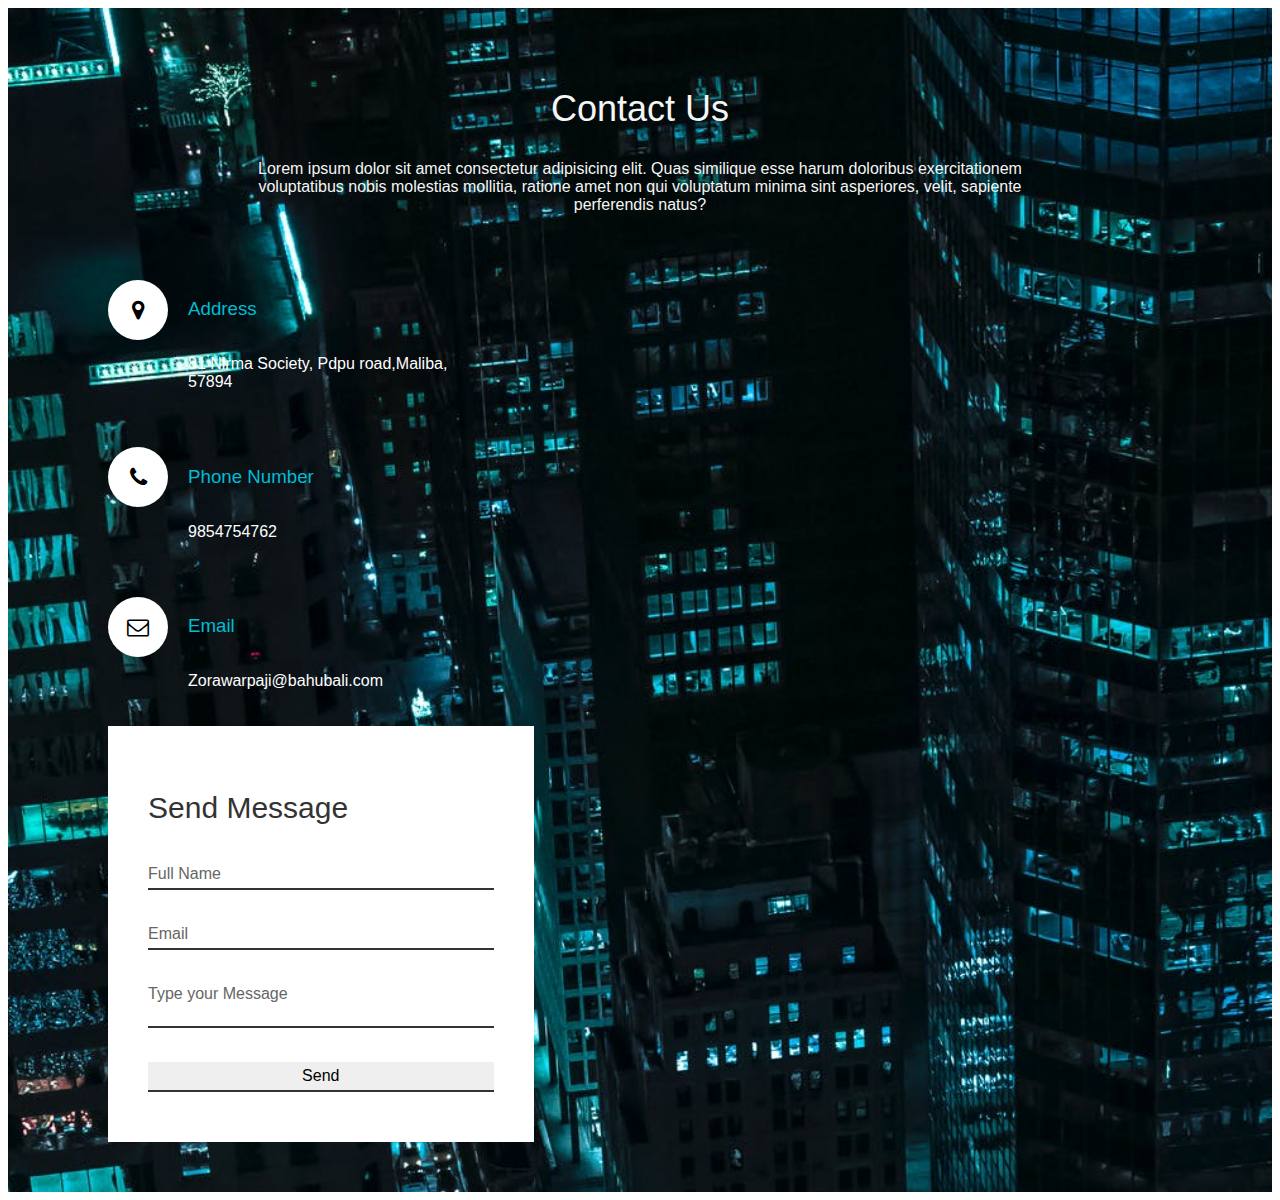
==== Contact.html @ 14b3b6fa "2nd Commit" ====
<!DOCTYPE html>
<html lang="en">
  <head>
    <title>Contact Us</title>
    <link rel="stylesheet" href="Contact.css" />
    <link
      rel="stylesheet"
      href="https://stackpath.bootstrapcdn.com/font-awesome/4.7.0/css/font-awesome.min.css"
      integrity="sha384-wvfXpqpZZVQGK6TAh5PVlGOfQNHSoD2xbE+QkPxCAFlNEevoEH3Sl0sibVcOQVnN"
      crossorigin="anonymous"
    />
  </head>
  <body>
    <section class="contact">
      <div class="content">
        <h2>Contact Us</h2>
        <p>
          Lorem ipsum dolor sit amet consectetur adipisicing elit. Quas
          similique esse harum doloribus exercitationem voluptatibus nobis
          molestias mollitia, ratione amet non qui voluptatum minima sint
          asperiores, velit, sapiente perferendis natus?
        </p>
      </div>
      <div class="container">
        <div class="contactInfo">
          <div class="box">
            <div class="Icon">
              <i class="fa fa-map-marker" aria-hidden="true"></i>
            </div>
            <div class="text">
              <h3>Address</h3>
              <p>81 Nirma Society, Pdpu road,Maliba,<br />57894</p>
            </div>
          </div>
          <div class="box">
            <div class="Icon">
              <i class="fa fa-phone" aria-hidden="true"></i>
            </div>
            <div class="text">
              <h3>Phone Number</h3>
              <p>9854754762</p>
            </div>
          </div>
          <div class="box">
            <div class="Icon">
              <i class="fa fa-envelope-o" aria-hidden="true"></i>
            </div>
            <div class="text">
              <h3>Email</h3>
              <p>Zorawarpaji@bahubali.com</p>
            </div>
          </div>
        </div>
        <div class="contactForm">
          <form>
            <h2>Send Message</h2>
            <div class="inputBox">
              <input type="text" required="" />
              <span>Full Name</span>
            </div>
            <div class="inputBox">
              <input type="text" required="" />
              <span>Email</span>
            </div>
            <div class="inputBox">
              <textarea type="text" required=""></textarea>
              <span>Type your Message</span>
            </div>
            <div class="inputBox">
              <input type="submit" value="Send" />
            </div>
          </form>
        </div>
      </div>
    </section>
  </body>
</html>
---- Contact.css ----
*{
    margin 0;
    padding: 0;
    box-sizing: border-box;
    font-family: 'poppins',sans-serif;
}
.contact
{
    position: relative;
    min-height: 100vh;
    padding: 50px 100px;
    display: flex;
    justify-content: center;
    align-items: center;
    background:url(ContactForm.png);
    flex-direction: column;
    background-size: cover;
}
.contact .content
{
    max-width: 800px;
    text-align: center;
}
.contact .content h2
{
    font-size: 36px;
    font-weight: 500;
    color:whitesmoke;
}
.contact .content p
{
    
    font-weight: 300;
    color:whitesmoke;
}
.container
{
    width:100%;
    sidplay:flex;
    justify-content:center;
    align-items: center;
    margin-top: 30px;
}
.container .contactInfo
{
    width: 50%;
    display: flex;
    flex-direction: column;
}
.container .contactInfo .box
{
    position: relative;
    padding:  20px 0;
    display: flex;
}
.container .contactInfo .box .Icon
{
    min-width: 60px;
    height:60px;
    background: #ffffff;
    display: flex;
    justify-content: center;
    align-items: center;
    border-radius: 50%;
    font-size:22px;
 
}
.container .contactInfo .box .text
{
    display: flex;
    margin-left: 20px;
    font-size: 16px;
    color:white;
    flex-direction: column;
    font-weight: 300;

}
.container .contactInfo .box .text h3
{
    font-weight:500;
    color:#00bcd4;

}
.contactForm
{
    width: 40%;
    padding:40px;
    background: #ffff;

}
.contactForm h2{
    font-size:30px;
    color:#333;
    font-weight: 500;

}
.contactForm .inputBox
{
    position: relative;
    width: 100%;
    margin-top:10px;

}
.contactForm .inputBox input,.contactForm .inputBox textarea{
    width: 100%;
    padding:5px 0;
    font-size: 16px;
    margin: 10px 0;
    border: none;
    border-bottom: 2px solid #333;
    outline: none;
    resize: none;
}
.contactForm .inputBox span{
    position:absolute ;
    left:0;
    
    padding:5px 0;
    font-size: 16px;
    margin: 10px 0;
    pointer-events: none;
    transition: .5s;
    color:#666;
}
.contactForm .inputBox input:focus ~ span,
.contactForm .inputBox input:valid ~ span,
.contactForm .inputBox textarea:focus ~ span,
.contactForm .inputBox textarea:valid ~ span
{
    color:#e91e63;
    font-size:12px;
    transform: translateY(-20px);
}
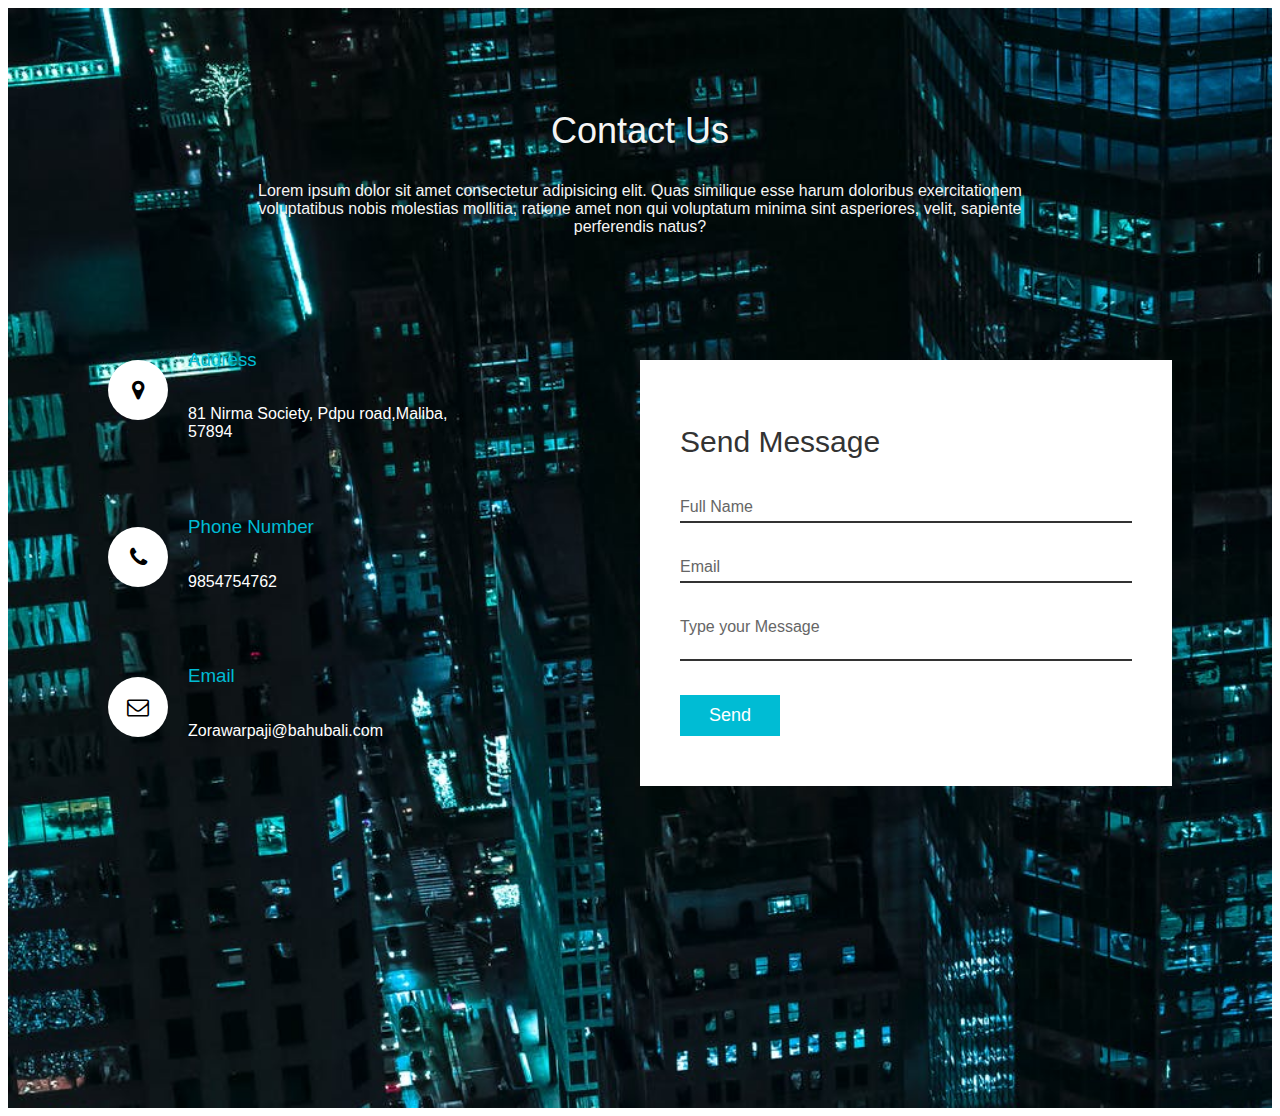
==== commit f6b4cc95: "3rd Commit" ====
--- a/Contact.html
+++ b/Contact.html
@@ -1,77 +1,79 @@
 <!DOCTYPE html>
 <html lang="en">
-  <head>
-    <title>Contact Us</title>
-    <link rel="stylesheet" href="Contact.css" />
-    <link
-      rel="stylesheet"
-      href="https://stackpath.bootstrapcdn.com/font-awesome/4.7.0/css/font-awesome.min.css"
-      integrity="sha384-wvfXpqpZZVQGK6TAh5PVlGOfQNHSoD2xbE+QkPxCAFlNEevoEH3Sl0sibVcOQVnN"
-      crossorigin="anonymous"
-    />
-  </head>
-  <body>
-    <section class="contact">
-      <div class="content">
-        <h2>Contact Us</h2>
-        <p>
-          Lorem ipsum dolor sit amet consectetur adipisicing elit. Quas
+    <head>
+        <title>Contact Us</title>
+        <link rel="stylesheet" href="Contact.css">
+        <link
+            rel="stylesheet"
+            href="https://stackpath.bootstrapcdn.com/font-awesome/4.7.0/css/font-awesome.min.css"
+            integrity="sha384-wvfXpqpZZVQGK6TAh5PVlGOfQNHSoD2xbE+QkPxCAFlNEevoEH3Sl0sibVcOQVnN"
+            crossorigin="anonymous"
+        >
+    </head>
+    <body>
+        <section class="contact">
+            <div class="content">
+                <h2>Contact Us</h2>
+                <p>
+                    Lorem ipsum dolor sit amet consectetur adipisicing elit. Quas
           similique esse harum doloribus exercitationem voluptatibus nobis
           molestias mollitia, ratione amet non qui voluptatum minima sint
           asperiores, velit, sapiente perferendis natus?
-        </p>
-      </div>
-      <div class="container">
-        <div class="contactInfo">
-          <div class="box">
-            <div class="Icon">
-              <i class="fa fa-map-marker" aria-hidden="true"></i>
+                </p>
             </div>
-            <div class="text">
-              <h3>Address</h3>
-              <p>81 Nirma Society, Pdpu road,Maliba,<br />57894</p>
+            <div class="container">
+                <div class="contactInfo">
+                    <div class="box">
+                        <div class="Icon">
+                            <i class="fa fa-map-marker" aria-hidden="true"></i>
+                        </div>
+                        <div class="text">
+                            <h3>Address</h3>
+                            <p>81 Nirma Society, Pdpu road,Maliba,
+                                <br>57894
+                            </p>
+                        </div>
+                    </div>
+                    <div class="box">
+                        <div class="Icon">
+                            <i class="fa fa-phone" aria-hidden="true"></i>
+                        </div>
+                        <div class="text">
+                            <h3>Phone Number</h3>
+                            <p>9854754762</p>
+                        </div>
+                    </div>
+                    <div class="box">
+                        <div class="Icon">
+                            <i class="fa fa-envelope-o" aria-hidden="true"></i>
+                        </div>
+                        <div class="text">
+                            <h3>Email</h3>
+                            <p>Zorawarpaji@bahubali.com</p>
+                        </div>
+                    </div>
+                </div>
+                <div class="contactForm">
+                    <form>
+                        <h2>Send Message</h2>
+                        <div class="inputBox">
+                            <input type="text" required="">
+                            <span>Full Name</span>
+                        </div>
+                        <div class="inputBox">
+                            <input type="text" required="">
+                            <span>Email</span>
+                        </div>
+                        <div class="inputBox">
+                            <textarea type="text" required=""></textarea>
+                            <span>Type your Message</span>
+                        </div>
+                        <div class="inputBox">
+                            <input type="submit" value="Send">
+                        </div>
+                    </form>
+                </div>
             </div>
-          </div>
-          <div class="box">
-            <div class="Icon">
-              <i class="fa fa-phone" aria-hidden="true"></i>
-            </div>
-            <div class="text">
-              <h3>Phone Number</h3>
-              <p>9854754762</p>
-            </div>
-          </div>
-          <div class="box">
-            <div class="Icon">
-              <i class="fa fa-envelope-o" aria-hidden="true"></i>
-            </div>
-            <div class="text">
-              <h3>Email</h3>
-              <p>Zorawarpaji@bahubali.com</p>
-            </div>
-          </div>
-        </div>
-        <div class="contactForm">
-          <form>
-            <h2>Send Message</h2>
-            <div class="inputBox">
-              <input type="text" required="" />
-              <span>Full Name</span>
-            </div>
-            <div class="inputBox">
-              <input type="text" required="" />
-              <span>Email</span>
-            </div>
-            <div class="inputBox">
-              <textarea type="text" required=""></textarea>
-              <span>Type your Message</span>
-            </div>
-            <div class="inputBox">
-              <input type="submit" value="Send" />
-            </div>
-          </form>
-        </div>
-      </div>
-    </section>
-  </body>
+        </section>
+    </body>
 </html>
--- a/Contact.css
+++ b/Contact.css
@@ -7,7 +7,8 @@
 .contact
 {
     position: relative;
-    min-height: 100vh;
+
+    height:1100px;
     padding: 50px 100px;
     display: flex;
     justify-content: center;
@@ -23,6 +24,7 @@
 }
 .contact .content h2
 {
+    margin-top: -200px;
     font-size: 36px;
     font-weight: 500;
     color:whitesmoke;
@@ -36,13 +38,16 @@
 .container
 {
     width:100%;
-    sidplay:flex;
+    display:flex;
+
     justify-content:center;
     align-items: center;
     margin-top: 30px;
 }
 .container .contactInfo
 {
+    
+    
     width: 50%;
     display: flex;
     flex-direction: column;
@@ -50,6 +55,7 @@
 .container .contactInfo .box
 {
     position: relative;
+
     padding:  20px 0;
     display: flex;
 }
@@ -67,9 +73,11 @@
 }
 .container .contactInfo .box .text
 {
+    position: relative;
+    top:-30px;
     display: flex;
     margin-left: 20px;
-    font-size: 16px;
+        font-size: 16px;
     color:white;
     flex-direction: column;
     font-weight: 300;
@@ -83,7 +91,8 @@
 }
 .contactForm
 {
-    width: 40%;
+    
+    width: 50%;
     padding:40px;
     background: #ffff;
 
@@ -130,4 +139,30 @@
     color:#e91e63;
     font-size:12px;
     transform: translateY(-20px);
+}
+.contactForm .inputBox input[type="submit"]
+{
+    width:100px;
+    background: #00bcd4;
+    color:#fff;
+    cursor: pointer;
+    padding: 10px;
+    font-size: 18px;
+    border: none;
+    align-items: center;
+}
+@media screen and (max-width:950px)
+{
+ 
+.contactForm
+{
+    position: absolute;
+    left:30%;
+    bottom: 20px;
+    
+    width: 50%;
+    padding:40px;
+    background: #ffff;
+
+}
 }